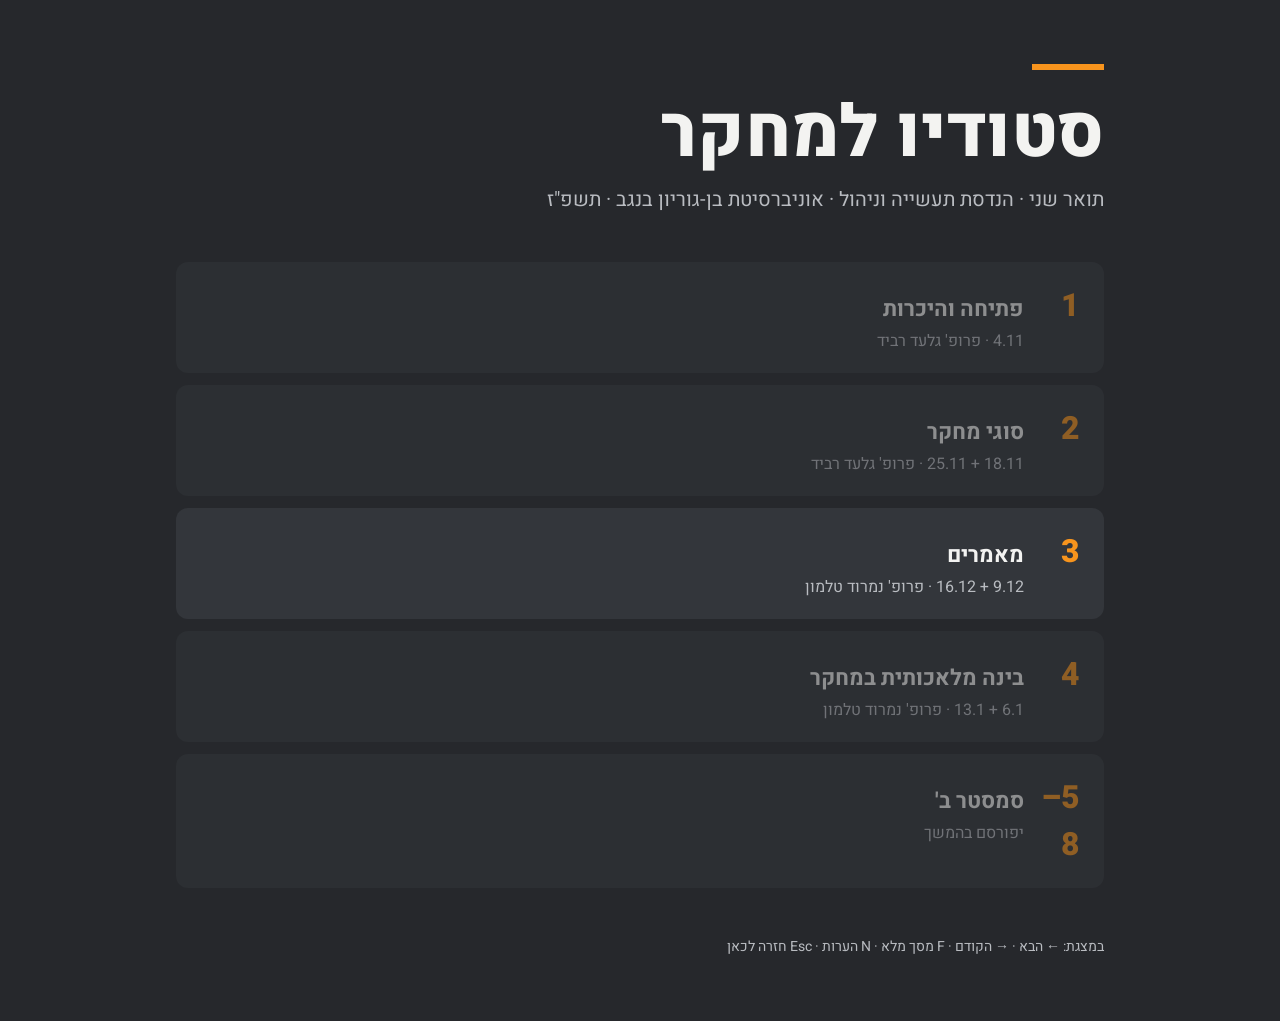
==== index.html @ f2119afc "Session 3 deck (מאמרים), slide engine, course page Co-Authored-By: Claude Opus 5.5 <noreply@anthropi" ====
<!doctype html>
<html lang="he" dir="rtl">
<head>
<meta charset="utf-8">
<meta name="viewport" content="width=device-width, initial-scale=1">
<title>סטודיו למחקר</title>
<link rel="stylesheet" href="https://fonts.googleapis.com/css2?family=Heebo:wght@300..900&display=swap">
<style>
  :root { --dark:#26282C; --dark2:#33363B; --light:#F3F3F1; --orange:#F7941D; --gray:#B9BCC1; }
  * { box-sizing: border-box; margin: 0; padding: 0; }
  body { background: var(--dark); color: var(--light); font-family: 'Heebo', Arial, sans-serif; min-height: 100vh; }
  main { max-width: 960px; margin: 0 auto; padding: 64px 16px; }
  .bar { width: 72px; height: 6px; background: var(--orange); margin-bottom: 24px; }
  h1 { font-size: clamp(40px, 8vw, 72px); font-weight: 800; line-height: 1.1; }
  .sub { color: var(--gray); font-size: 20px; margin-top: 12px; }
  ol { list-style: none; margin-top: 48px; display: grid; gap: 12px; }
  li a, li div { display: flex; gap: 20px; align-items: baseline; padding: 20px 24px; border-radius: 12px; background: var(--dark2); color: inherit; text-decoration: none; }
  li a:hover { outline: 2px solid var(--orange); }
  .n { font-size: 32px; font-weight: 800; color: var(--orange); width: 36px; flex: none; }
  .t { font-size: 22px; font-weight: 700; }
  .m { font-size: 16px; color: var(--gray); margin-top: 4px; }
  li.off { opacity: .5; }
  footer { margin-top: 48px; color: var(--gray); font-size: 14px; }
</style>
</head>
<body>
<main>
  <div class="bar"></div>
  <h1>סטודיו למחקר</h1>
  <p class="sub">תואר שני · הנדסת תעשייה וניהול · אוניברסיטת בן-גוריון בנגב · תשפ"ז</p>
  <ol>
    <li class="off"><div><span class="n">1</span><span><span class="t">פתיחה והיכרות</span><div class="m" style="padding:0;background:none">4.11 · פרופ' גלעד רביד</div></span></div></li>
    <li class="off"><div><span class="n">2</span><span><span class="t">סוגי מחקר</span><div class="m" style="padding:0;background:none">18.11 + 25.11 · פרופ' גלעד רביד</div></span></div></li>
    <li><a href="03.html"><span class="n">3</span><span><span class="t">מאמרים</span><div class="m" style="padding:0;background:none">9.12 + 16.12 · פרופ' נמרוד טלמון</div></span></a></li>
    <li class="off"><div><span class="n">4</span><span><span class="t">בינה מלאכותית במחקר</span><div class="m" style="padding:0;background:none">6.1 + 13.1 · פרופ' נמרוד טלמון</div></span></div></li>
    <li class="off"><div><span class="n">5–8</span><span><span class="t">סמסטר ב'</span><div class="m" style="padding:0;background:none">יפורסם בהמשך</div></span></div></li>
  </ol>
  <footer>במצגת: ← הבא · → הקודם · F מסך מלא · N הערות · Esc חזרה לכאן</footer>
</main>
</body>
</html>
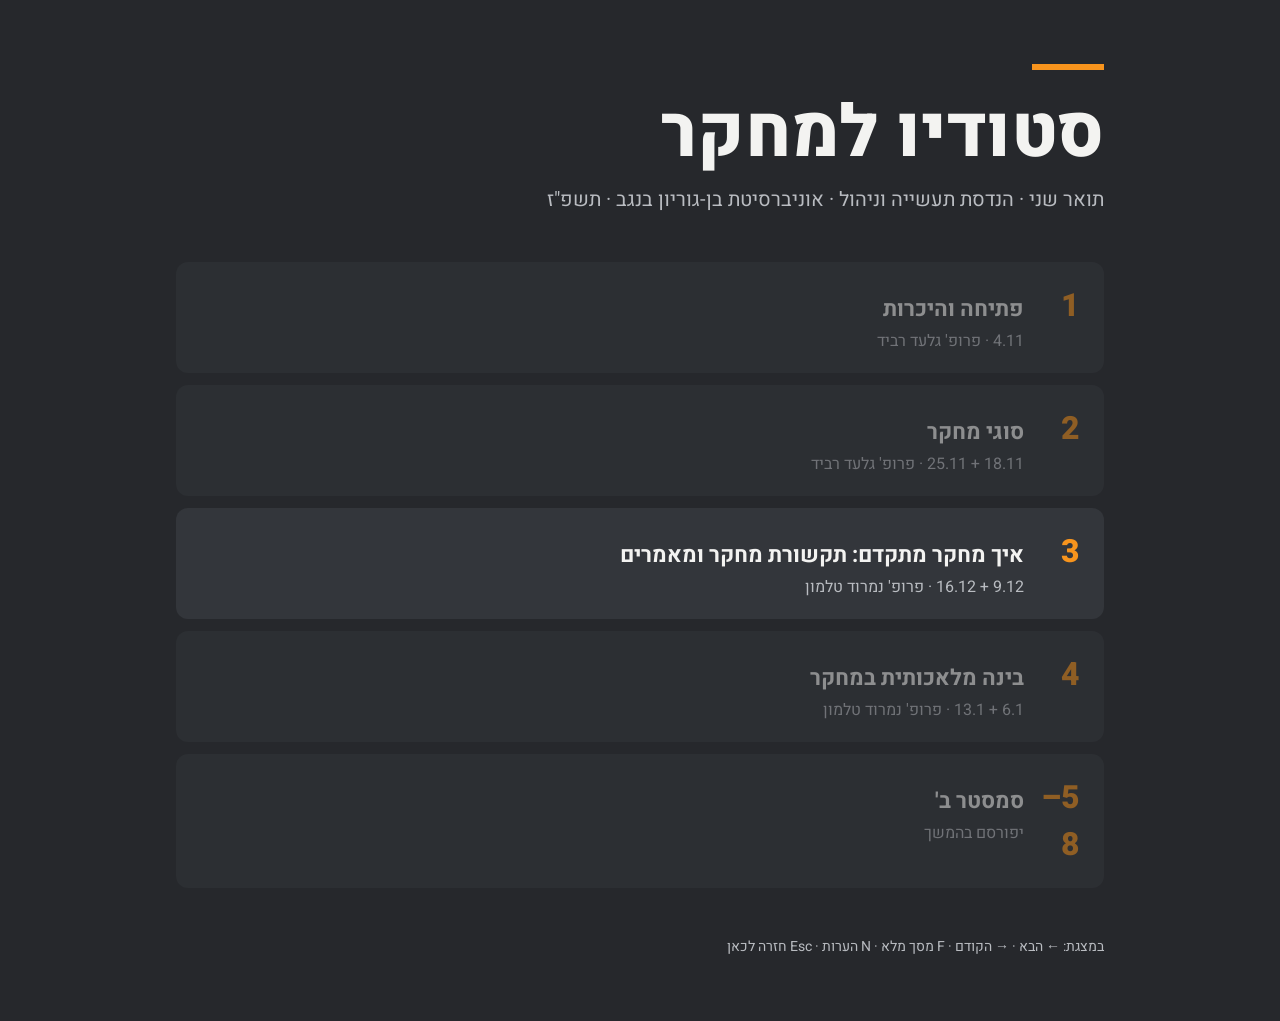
==== commit 6a9b46c1: "Session 3: follow the Drive deck (28 slides, 'איך מחקר מתקדם') Co-Authored-By: Claude Opus 5.5 <nore" ====
--- a/index.html
+++ b/index.html
@@ -31,7 +31,7 @@
   <ol>
     <li class="off"><div><span class="n">1</span><span><span class="t">פתיחה והיכרות</span><div class="m" style="padding:0;background:none">4.11 · פרופ' גלעד רביד</div></span></div></li>
     <li class="off"><div><span class="n">2</span><span><span class="t">סוגי מחקר</span><div class="m" style="padding:0;background:none">18.11 + 25.11 · פרופ' גלעד רביד</div></span></div></li>
-    <li><a href="03.html"><span class="n">3</span><span><span class="t">מאמרים</span><div class="m" style="padding:0;background:none">9.12 + 16.12 · פרופ' נמרוד טלמון</div></span></a></li>
+    <li><a href="03.html"><span class="n">3</span><span><span class="t">איך מחקר מתקדם: תקשורת מחקר ומאמרים</span><div class="m" style="padding:0;background:none">9.12 + 16.12 · פרופ' נמרוד טלמון</div></span></a></li>
     <li class="off"><div><span class="n">4</span><span><span class="t">בינה מלאכותית במחקר</span><div class="m" style="padding:0;background:none">6.1 + 13.1 · פרופ' נמרוד טלמון</div></span></div></li>
     <li class="off"><div><span class="n">5–8</span><span><span class="t">סמסטר ב'</span><div class="m" style="padding:0;background:none">יפורסם בהמשך</div></span></div></li>
   </ol>
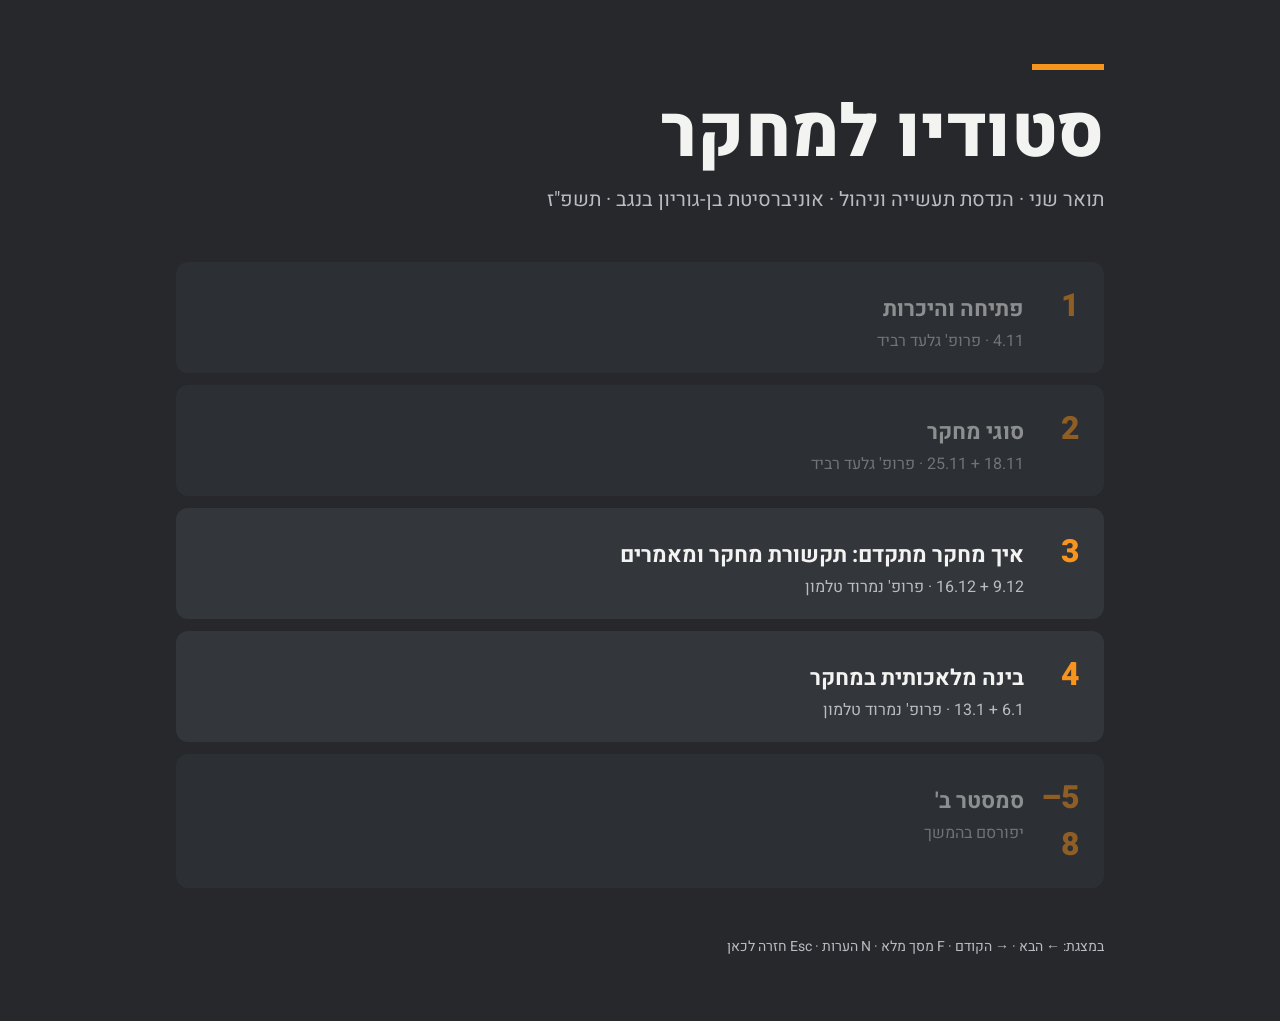
==== commit e2001b4c: "Session 4 deck (AI in research), based on Martin Koutecký's 'A few words about AI' Co-Authored-By: C" ====
--- a/index.html
+++ b/index.html
@@ -32,7 +32,7 @@
     <li class="off"><div><span class="n">1</span><span><span class="t">פתיחה והיכרות</span><div class="m" style="padding:0;background:none">4.11 · פרופ' גלעד רביד</div></span></div></li>
     <li class="off"><div><span class="n">2</span><span><span class="t">סוגי מחקר</span><div class="m" style="padding:0;background:none">18.11 + 25.11 · פרופ' גלעד רביד</div></span></div></li>
     <li><a href="03.html"><span class="n">3</span><span><span class="t">איך מחקר מתקדם: תקשורת מחקר ומאמרים</span><div class="m" style="padding:0;background:none">9.12 + 16.12 · פרופ' נמרוד טלמון</div></span></a></li>
-    <li class="off"><div><span class="n">4</span><span><span class="t">בינה מלאכותית במחקר</span><div class="m" style="padding:0;background:none">6.1 + 13.1 · פרופ' נמרוד טלמון</div></span></div></li>
+    <li><a href="04.html"><span class="n">4</span><span><span class="t">בינה מלאכותית במחקר</span><div class="m" style="padding:0;background:none">6.1 + 13.1 · פרופ' נמרוד טלמון</div></span></a></li>
     <li class="off"><div><span class="n">5–8</span><span><span class="t">סמסטר ב'</span><div class="m" style="padding:0;background:none">יפורסם בהמשך</div></span></div></li>
   </ol>
   <footer>במצגת: ← הבא · → הקודם · F מסך מלא · N הערות · Esc חזרה לכאן</footer>
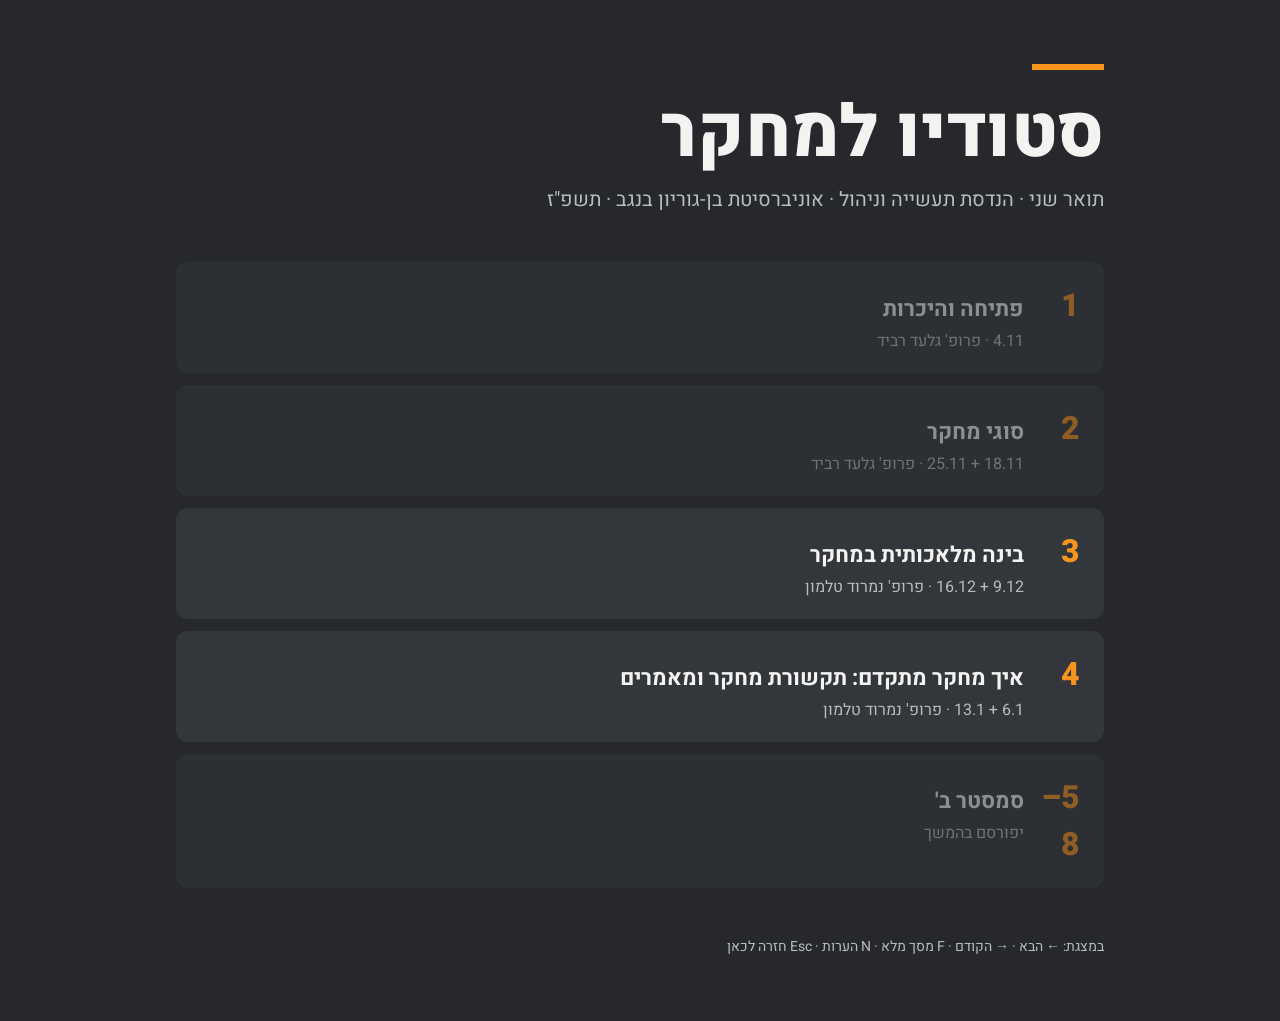
==== commit 39391a5c: "Swap sessions 3 and 4 (AI now 3, papers 4); move intro and abstract+AI exercise; add xkcd comics, bi" ====
--- a/index.html
+++ b/index.html
@@ -31,8 +31,8 @@
   <ol>
     <li class="off"><div><span class="n">1</span><span><span class="t">פתיחה והיכרות</span><div class="m" style="padding:0;background:none">4.11 · פרופ' גלעד רביד</div></span></div></li>
     <li class="off"><div><span class="n">2</span><span><span class="t">סוגי מחקר</span><div class="m" style="padding:0;background:none">18.11 + 25.11 · פרופ' גלעד רביד</div></span></div></li>
-    <li><a href="03.html"><span class="n">3</span><span><span class="t">איך מחקר מתקדם: תקשורת מחקר ומאמרים</span><div class="m" style="padding:0;background:none">9.12 + 16.12 · פרופ' נמרוד טלמון</div></span></a></li>
-    <li><a href="04.html"><span class="n">4</span><span><span class="t">בינה מלאכותית במחקר</span><div class="m" style="padding:0;background:none">6.1 + 13.1 · פרופ' נמרוד טלמון</div></span></a></li>
+    <li><a href="03.html"><span class="n">3</span><span><span class="t">בינה מלאכותית במחקר</span><div class="m" style="padding:0;background:none">9.12 + 16.12 · פרופ' נמרוד טלמון</div></span></a></li>
+    <li><a href="04.html"><span class="n">4</span><span><span class="t">איך מחקר מתקדם: תקשורת מחקר ומאמרים</span><div class="m" style="padding:0;background:none">6.1 + 13.1 · פרופ' נמרוד טלמון</div></span></a></li>
     <li class="off"><div><span class="n">5–8</span><span><span class="t">סמסטר ב'</span><div class="m" style="padding:0;background:none">יפורסם בהמשך</div></span></div></li>
   </ol>
   <footer>במצגת: ← הבא · → הקודם · F מסך מלא · N הערות · Esc חזרה לכאן</footer>
